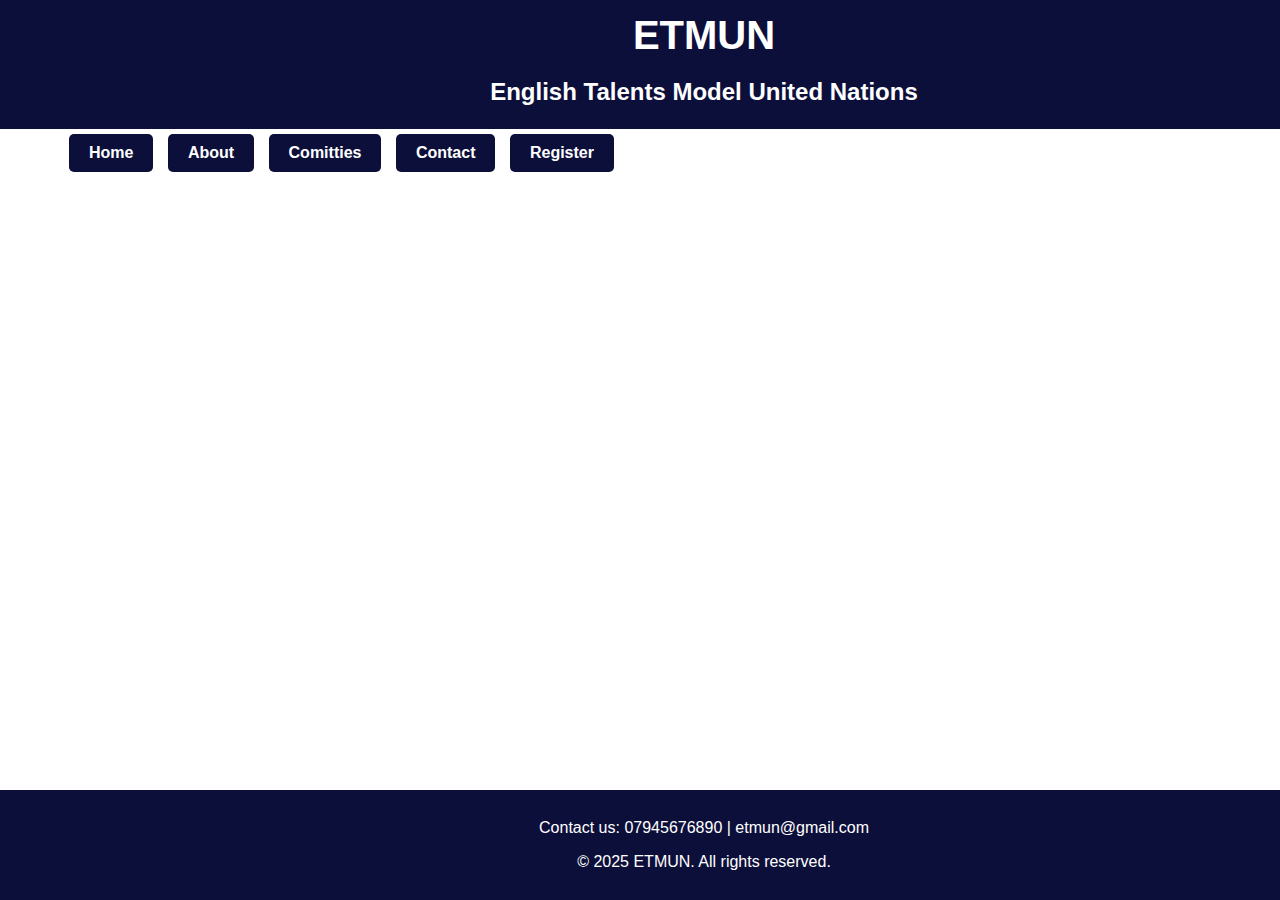
==== about.html @ a2e54c34 "." ====
<!DOCTYPE html>
<html lang="en">
  <head>
    <meta charset="UTF-8" />
    <meta name="viewport" content="width=device-width, initial-scale=1.0" />
    <title>ETMUN</title>
    <link rel="stylesheet" href="style.css" />
  </head>
  <body>
    <header>
      <a class="titles" href="index.html">ETMUN</a>
      <h2 class="sub-titles">English Talents Model United Nations</h2>
    </header>

    <nav>
      <a href="index.html" class="nav-button">Home</a>
      <a href="about.html" class="nav-button">About</a>
      <a href="comitties.html" class="nav-button">Comitties</a>
      <a href="contact.html" class="nav-button">Contact</a>
      <a href="register.html" class="nav-button">Register</a>
    </nav>

    <script src="script.js"></script>

    <footer>
      <p>Contact us: 07945676890 | etmun@gmail.com</p>
      <p>© 2025 ETMUN. All rights reserved.</p>
    </footer>
  </body>
</html>
---- style.css ----
html,
body {
  overflow: hidden;
  height: 100%;
  display: flex;
  flex-direction: column;
  margin: 0%;
  width: 100%;
}

body {
  color: white;
  padding-left: 5%;
  padding-right: 5%;
  font-family: Helvetica, sans-serif;
  height: 100%;
}

.titles {
  color: white;
  font-size: 250%;
  font-weight: bold;
  margin-bottom: 10px;
  text-align: center;
  text-decoration: none;
}

.sub-titles {
  font-size: 150%;
  font-weight: bold;
  margin-bottom: 10px;
  text-align: center;
}

header {
  margin-left: -5%;
  margin-right: -5%;
  text-align: center;
  padding: 1%;
  background-color: #0d0f3b;
}
footer {
  margin-top: auto;
  margin-left: -5%;
  margin-right: -5%;
  text-align: center;
  padding: 1%;
  background-color: #0d0f3b;
}

.nav-button {
  display: inline-block;
  padding: 10px 20px;
  margin: 5px;
  background-color: #0d0f3b;
  color: white;
  text-decoration: none;
  font-weight: bold;
  border-radius: 5px;
  transition: background 0.3s ease-in-out;
}

.nav-button:hover {
  background-color: #161972;
}
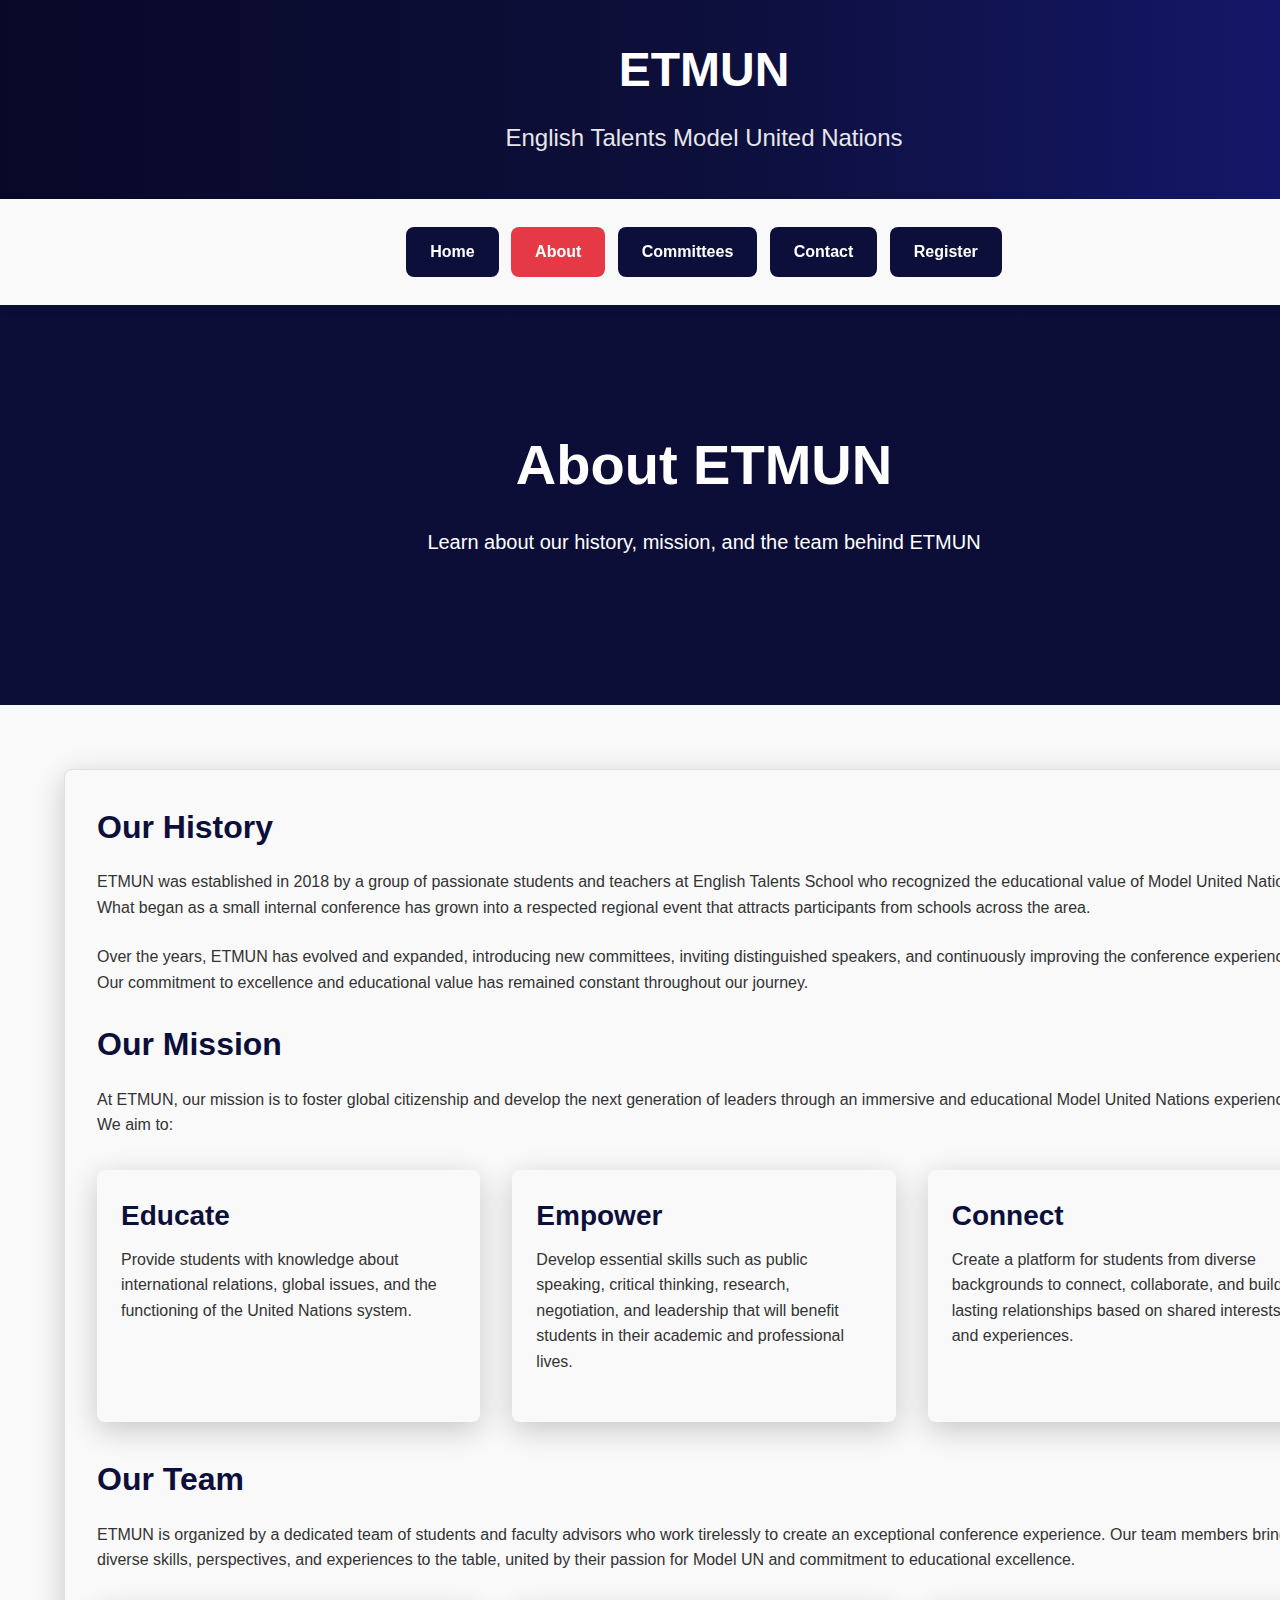
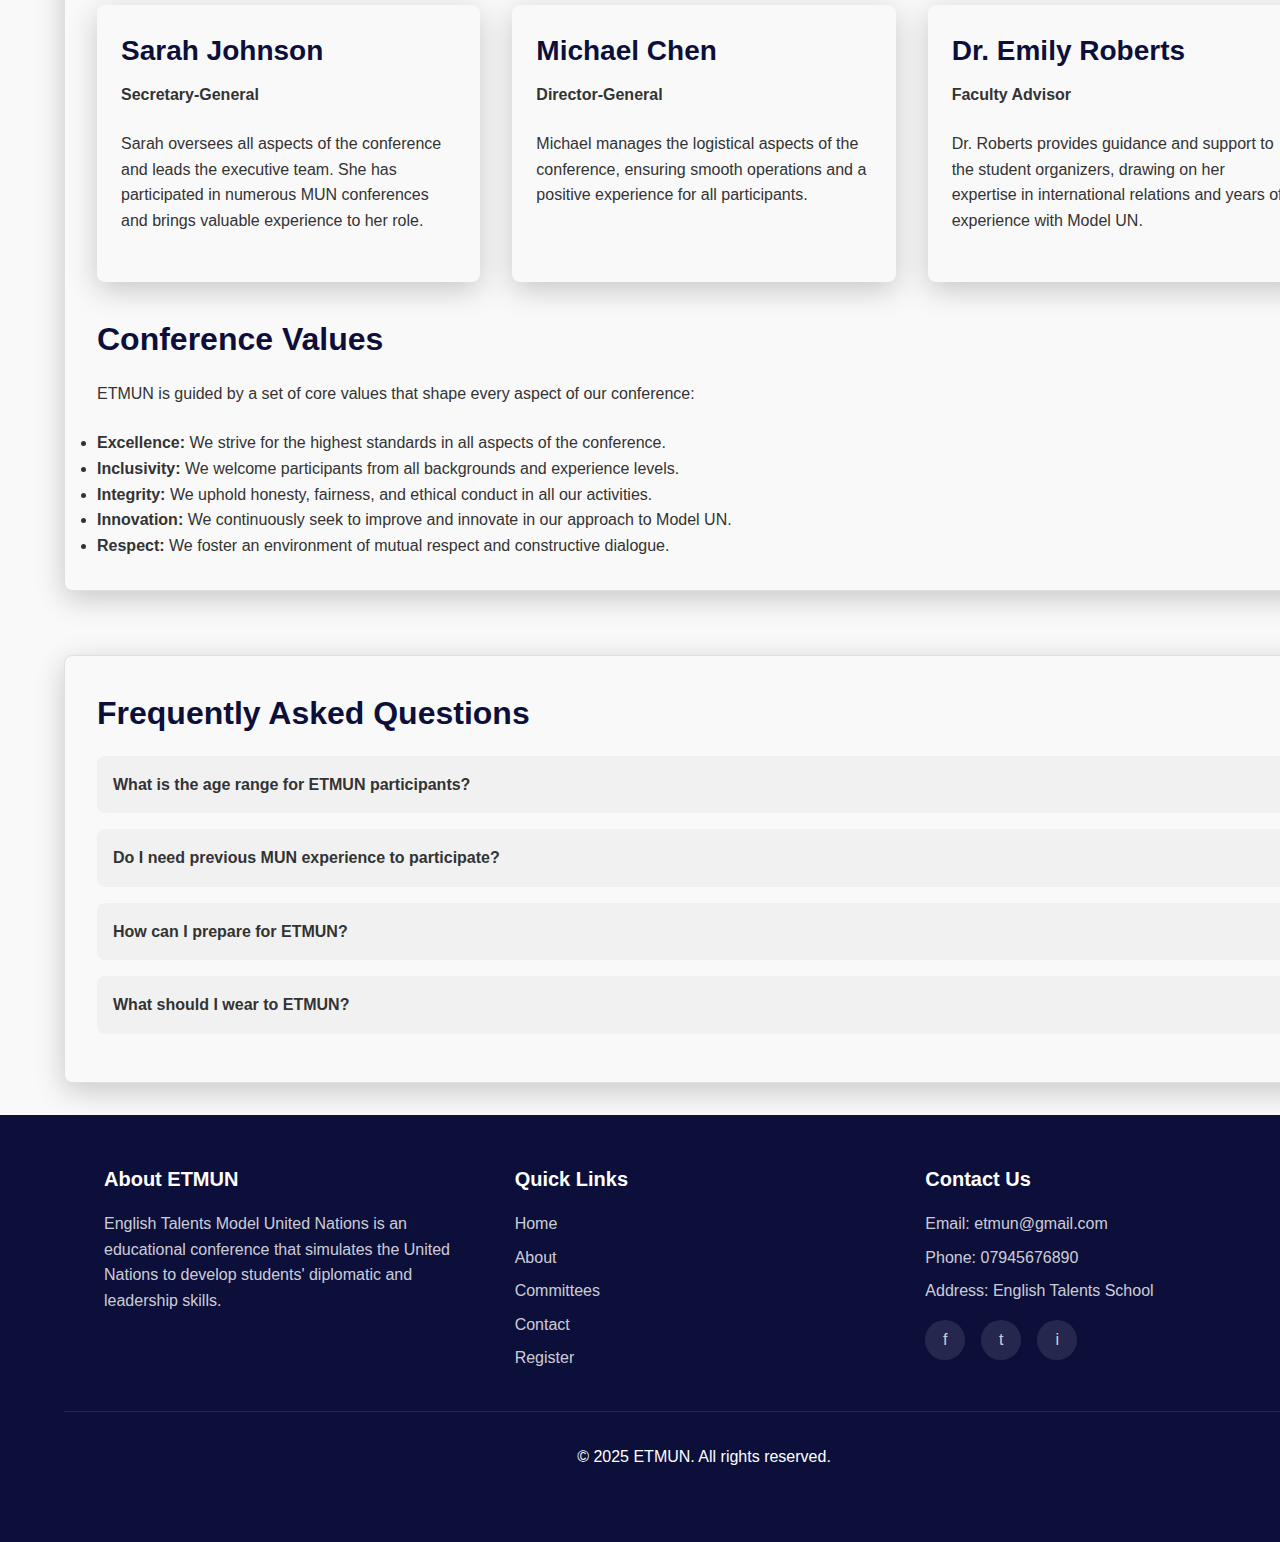
==== commit 6d982697: "Add upgrade plan and todo list for ETMUN website improvements" ====
--- a/about.html
+++ b/about.html
@@ -3,8 +3,10 @@
   <head>
     <meta charset="UTF-8" />
     <meta name="viewport" content="width=device-width, initial-scale=1.0" />
-    <title>ETMUN</title>
+    <meta name="description" content="Learn about ETMUN - English Talents Model United Nations conference, its history, mission, and the team behind it." />
+    <title>About ETMUN - English Talents Model United Nations</title>
     <link rel="stylesheet" href="style.css" />
+    <link rel="icon" href="images/favicon.ico" type="image/x-icon" />
   </head>
   <body>
     <header>
@@ -13,18 +15,182 @@
     </header>
 
     <nav>
-      <a href="index.html" class="nav-button">Home</a>
-      <a href="about.html" class="nav-button">About</a>
-      <a href="comitties.html" class="nav-button">Comitties</a>
-      <a href="contact.html" class="nav-button">Contact</a>
-      <a href="register.html" class="nav-button">Register</a>
+      <button class="mobile-menu-btn">☰</button>
+      <div class="nav-links">
+        <a href="index.html" class="nav-button">Home</a>
+        <a href="about.html" class="nav-button">About</a>
+        <a href="committees.html" class="nav-button">Committees</a>
+        <a href="contact.html" class="nav-button">Contact</a>
+        <a href="register.html" class="nav-button">Register</a>
+      </div>
     </nav>
 
-    <script src="script.js"></script>
+    <section class="hero">
+      <div class="hero-content">
+        <h1>About ETMUN</h1>
+        <p>Learn about our history, mission, and the team behind ETMUN</p>
+      </div>
+    </section>
+
+    <section class="content">
+      <h2>Our History</h2>
+      <p>
+        ETMUN was established in 2018 by a group of passionate students and teachers at English Talents School who recognized the educational value of Model United Nations. What began as a small internal conference has grown into a respected regional event that attracts participants from schools across the area.
+      </p>
+      <p>
+        Over the years, ETMUN has evolved and expanded, introducing new committees, inviting distinguished speakers, and continuously improving the conference experience. Our commitment to excellence and educational value has remained constant throughout our journey.
+      </p>
+      
+      <h2>Our Mission</h2>
+      <p>
+        At ETMUN, our mission is to foster global citizenship and develop the next generation of leaders through an immersive and educational Model United Nations experience. We aim to:
+      </p>
+      <div class="card-container">
+        <div class="card">
+          <div class="card-content">
+            <h3>Educate</h3>
+            <p>
+              Provide students with knowledge about international relations, global issues, and the functioning of the United Nations system.
+            </p>
+          </div>
+        </div>
+        <div class="card">
+          <div class="card-content">
+            <h3>Empower</h3>
+            <p>
+              Develop essential skills such as public speaking, critical thinking, research, negotiation, and leadership that will benefit students in their academic and professional lives.
+            </p>
+          </div>
+        </div>
+        <div class="card">
+          <div class="card-content">
+            <h3>Connect</h3>
+            <p>
+              Create a platform for students from diverse backgrounds to connect, collaborate, and build lasting relationships based on shared interests and experiences.
+            </p>
+          </div>
+        </div>
+      </div>
+
+      <h2>Our Team</h2>
+      <p>
+        ETMUN is organized by a dedicated team of students and faculty advisors who work tirelessly to create an exceptional conference experience. Our team members bring diverse skills, perspectives, and experiences to the table, united by their passion for Model UN and commitment to educational excellence.
+      </p>
+      
+      <div class="card-container">
+        <div class="card">
+          <div class="card-content">
+            <h3>Sarah Johnson</h3>
+            <p><strong>Secretary-General</strong></p>
+            <p>
+              Sarah oversees all aspects of the conference and leads the executive team. She has participated in numerous MUN conferences and brings valuable experience to her role.
+            </p>
+          </div>
+        </div>
+        <div class="card">
+          <div class="card-content">
+            <h3>Michael Chen</h3>
+            <p><strong>Director-General</strong></p>
+            <p>
+              Michael manages the logistical aspects of the conference, ensuring smooth operations and a positive experience for all participants.
+            </p>
+          </div>
+        </div>
+        <div class="card">
+          <div class="card-content">
+            <h3>Dr. Emily Roberts</h3>
+            <p><strong>Faculty Advisor</strong></p>
+            <p>
+              Dr. Roberts provides guidance and support to the student organizers, drawing on her expertise in international relations and years of experience with Model UN.
+            </p>
+          </div>
+        </div>
+      </div>
+
+      <h2>Conference Values</h2>
+      <p>
+        ETMUN is guided by a set of core values that shape every aspect of our conference:
+      </p>
+      <ul>
+        <li><strong>Excellence:</strong> We strive for the highest standards in all aspects of the conference.</li>
+        <li><strong>Inclusivity:</strong> We welcome participants from all backgrounds and experience levels.</li>
+        <li><strong>Integrity:</strong> We uphold honesty, fairness, and ethical conduct in all our activities.</li>
+        <li><strong>Innovation:</strong> We continuously seek to improve and innovate in our approach to Model UN.</li>
+        <li><strong>Respect:</strong> We foster an environment of mutual respect and constructive dialogue.</li>
+      </ul>
+    </section>
+
+    <section class="content">
+      <h2>Frequently Asked Questions</h2>
+      
+      <div class="accordion">
+        <div class="accordion-header">
+          What is the age range for ETMUN participants? <span class="accordion-icon">+</span>
+        </div>
+        <div class="accordion-content">
+          <p>ETMUN is primarily designed for high school students (ages 14-18). However, we occasionally make exceptions for particularly motivated younger students or university students who wish to participate as delegates or chairs.</p>
+        </div>
+      </div>
+      
+      <div class="accordion">
+        <div class="accordion-header">
+          Do I need previous MUN experience to participate? <span class="accordion-icon">+</span>
+        </div>
+        <div class="accordion-content">
+          <p>No, prior experience is not required. ETMUN welcomes delegates of all experience levels, from beginners to seasoned participants. We provide training sessions and resources to help newcomers prepare for the conference.</p>
+        </div>
+      </div>
+      
+      <div class="accordion">
+        <div class="accordion-header">
+          How can I prepare for ETMUN? <span class="accordion-icon">+</span>
+        </div>
+        <div class="accordion-content">
+          <p>We recommend researching your assigned country and committee topics, practicing public speaking, and familiarizing yourself with MUN rules of procedure. We provide study guides and resources to help you prepare. Additionally, many schools have MUN clubs that offer training and practice sessions.</p>
+        </div>
+      </div>
+      
+      <div class="accordion">
+        <div class="accordion-header">
+          What should I wear to ETMUN? <span class="accordion-icon">+</span>
+        </div>
+        <div class="accordion-content">
+          <p>ETMUN follows a formal dress code. Delegates are expected to wear Western business attire (suits, formal dresses, etc.) or appropriate formal national dress of the country they are representing.</p>
+        </div>
+      </div>
+    </section>
 
     <footer>
-      <p>Contact us: 07945676890 | etmun@gmail.com</p>
-      <p>© 2025 ETMUN. All rights reserved.</p>
+      <div class="footer-container">
+        <div class="footer-section">
+          <h3>About ETMUN</h3>
+          <p>English Talents Model United Nations is an educational conference that simulates the United Nations to develop students' diplomatic and leadership skills.</p>
+        </div>
+        <div class="footer-section">
+          <h3>Quick Links</h3>
+          <p><a href="index.html">Home</a></p>
+          <p><a href="about.html">About</a></p>
+          <p><a href="committees.html">Committees</a></p>
+          <p><a href="contact.html">Contact</a></p>
+          <p><a href="register.html">Register</a></p>
+        </div>
+        <div class="footer-section">
+          <h3>Contact Us</h3>
+          <p>Email: etmun@gmail.com</p>
+          <p>Phone: 07945676890</p>
+          <p>Address: English Talents School</p>
+          <div class="social-links">
+            <a href="#" aria-label="Facebook">f</a>
+            <a href="#" aria-label="Twitter">t</a>
+            <a href="#" aria-label="Instagram">i</a>
+          </div>
+        </div>
+      </div>
+      <div class="copyright">
+        <p>© 2025 ETMUN. All rights reserved.</p>
+      </div>
     </footer>
+
+    <script src="script.js"></script>
   </body>
 </html>
--- a/style.css
+++ b/style.css
@@ -1,65 +1,495 @@
+/* ETMUN Website Styles - Upgraded Version */
+:root {
+  --primary-color: #0d0f3b;
+  --primary-light: #161972;
+  --primary-dark: #080928;
+  --accent-color: #e63946;
+  --text-light: #ffffff;
+  --text-dark: #333333;
+  --background-light: #f9f9f9;
+  --background-gray: #f1f1f1;
+  --shadow: 0 8px 30px rgba(0, 0, 0, 0.2);
+  --transition: all 0.3s ease;
+  --border-radius: 8px;
+  --container-padding: 5%;
+}
+
+/* Base Styles */
+* {
+  box-sizing: border-box;
+  margin: 0;
+  padding: 0;
+}
+
 html,
 body {
-  overflow: hidden;
   height: 100%;
+  width: 100%;
+  margin: 0;
   display: flex;
   flex-direction: column;
-  margin: 0%;
+  font-family: 'Helvetica Neue', Helvetica, Arial, sans-serif;
+  line-height: 1.6;
+  color: var(--text-dark);
+  background-color: var(--background-light);
+}
+
+body {
+  margin-left: var(--container-padding);
+  margin-right: var(--container-padding);
+}
+
+/* Typography */
+h1, h2, h3, h4, h5, h6 {
+  margin-bottom: 1rem;
+  color: var(--primary-color);
+  font-weight: bold;
+}
+
+h1 {
+  font-size: 2.5rem;
+}
+
+h2 {
+  font-size: 2rem;
+}
+
+h3 {
+  font-size: 1.75rem;
+}
+
+p {
+  margin-bottom: 1.5rem;
+}
+
+a {
+  color: var(--primary-light);
+  text-decoration: none;
+  transition: var(--transition);
+}
+
+a:hover {
+  color: var(--accent-color);
+}
+
+/* Header Styles */
+header {
+  margin-left: calc(-1 * var(--container-padding));
+  margin-right: calc(-1 * var(--container-padding));
+  text-align: center;
+  padding: 2rem 1rem;
+  background-color: var(--primary-color);
+  background-image: linear-gradient(to right, var(--primary-dark), var(--primary-color), var(--primary-light));
+  box-shadow: var(--shadow);
+}
+
+.titles {
+  color: var(--text-light);
+  font-size: 3rem;
+  font-weight: bold;
+  margin-bottom: 10px;
+  text-align: center;
+  text-decoration: none;
+  display: inline-block;
+  transition: var(--transition);
+}
+
+.titles:hover {
+  transform: scale(1.05);
+  color: var(--text-light);
+}
+
+.sub-titles {
+  color: var(--text-light);
+  font-size: 1.5rem;
+  font-weight: normal;
+  margin-bottom: 10px;
+  text-align: center;
+  opacity: 0.9;
+}
+
+/* Navigation */
+nav {
+  display: flex;
+  justify-content: center;
+  align-items: center;
+  padding: 1.5rem 0;
+  gap: 1rem;
+  flex-wrap: wrap;
+  position: sticky;
+  top: 0;
+  background-color: var(--background-light);
+  z-index: 100;
+  margin-left: calc(-1 * var(--container-padding));
+  margin-right: calc(-1 * var(--container-padding));
+  padding-left: var(--container-padding);
+  padding-right: var(--container-padding);
+  box-shadow: 0 2px 10px rgba(0, 0, 0, 0.1);
+}
+
+.nav-button {
+  display: inline-block;
+  padding: 0.75rem 1.5rem;
+  margin: 0.25rem;
+  background-color: var(--primary-color);
+  color: var(--text-light);
+  text-decoration: none;
+  font-weight: bold;
+  border-radius: var(--border-radius);
+  transition: var(--transition);
+}
+
+.nav-button:hover {
+  background-color: var(--primary-light);
+  transform: translateY(-3px);
+  box-shadow: 0 4px 8px rgba(0, 0, 0, 0.2);
+}
+
+.nav-button.active {
+  background-color: var(--accent-color);
+}
+
+.mobile-menu-btn {
+  display: none;
+  background: none;
+  border: none;
+  font-size: 1.5rem;
+  color: var(--primary-color);
+  cursor: pointer;
+}
+
+/* Content Sections */
+.content {
+  margin: 2rem 0;
+  color: var(--text-dark);
+  padding: 2rem;
+  border-radius: var(--border-radius);
+  box-shadow: var(--shadow);
+  background-color: var(--background-light);
+  border: 1px solid #e0e0e0;
+  transition: var(--transition);
+}
+
+.content:hover {
+  transform: translateY(-5px);
+  box-shadow: 0 12px 30px rgba(0, 0, 0, 0.15);
+}
+
+/* Hero Section */
+.hero {
+  position: relative;
+  margin-left: calc(-1 * var(--container-padding));
+  margin-right: calc(-1 * var(--container-padding));
+  height: 60vh;
+  min-height: 400px;
+  display: flex;
+  align-items: center;
+  justify-content: center;
+  text-align: center;
+  color: var(--text-light);
+  background-color: var(--primary-dark);
+  background-image: linear-gradient(rgba(13, 15, 59, 0.8), rgba(13, 15, 59, 0.8)), url('images/hero-background.jpg');
+  background-size: cover;
+  background-position: center;
+  margin-bottom: 2rem;
+}
+
+.hero-content {
+  max-width: 800px;
+  padding: 2rem;
+}
+
+.hero h1 {
+  font-size: 3.5rem;
+  margin-bottom: 1rem;
+  color: var(--text-light);
+}
+
+.hero p {
+  font-size: 1.25rem;
+  margin-bottom: 2rem;
+}
+
+.btn {
+  display: inline-block;
+  padding: 0.75rem 1.5rem;
+  background-color: var(--accent-color);
+  color: var(--text-light);
+  text-decoration: none;
+  font-weight: bold;
+  border-radius: var(--border-radius);
+  transition: var(--transition);
+  border: none;
+  cursor: pointer;
+}
+
+.btn:hover {
+  background-color: #d32836;
+  transform: translateY(-3px);
+  box-shadow: 0 4px 8px rgba(0, 0, 0, 0.2);
+}
+
+.btn-outline {
+  background-color: transparent;
+  border: 2px solid var(--text-light);
+}
+
+.btn-outline:hover {
+  background-color: var(--text-light);
+  color: var(--primary-color);
+}
+
+/* Card Layout */
+.card-container {
+  display: grid;
+  grid-template-columns: repeat(auto-fill, minmax(300px, 1fr));
+  gap: 2rem;
+  margin: 2rem 0;
+}
+
+.card {
+  background-color: var(--background-light);
+  border-radius: var(--border-radius);
+  box-shadow: var(--shadow);
+  overflow: hidden;
+  transition: var(--transition);
+}
+
+.card:hover {
+  transform: translateY(-10px);
+  box-shadow: 0 15px 30px rgba(0, 0, 0, 0.2);
+}
+
+.card-img {
   width: 100%;
-}
-
-body {
-  color: white;
-  padding-left: 5%;
-  padding-right: 5%;
-  font-family: Helvetica, sans-serif;
-  height: 100%;
-}
-
-.titles {
-  color: white;
-  font-size: 250%;
-  font-weight: bold;
-  margin-bottom: 10px;
-  text-align: center;
-  text-decoration: none;
-}
-
-.sub-titles {
-  font-size: 150%;
-  font-weight: bold;
-  margin-bottom: 10px;
-  text-align: center;
-}
-
-header {
-  margin-left: -5%;
-  margin-right: -5%;
-  text-align: center;
-  padding: 1%;
-  background-color: #0d0f3b;
-}
+  height: 200px;
+  object-fit: cover;
+}
+
+.card-content {
+  padding: 1.5rem;
+}
+
+.card h3 {
+  margin-bottom: 0.5rem;
+}
+
+/* Form Styles */
+.form-group {
+  margin-bottom: 1.5rem;
+}
+
+label {
+  display: block;
+  margin-bottom: 0.5rem;
+  font-weight: bold;
+}
+
+input, textarea, select {
+  width: 100%;
+  padding: 0.75rem;
+  border: 1px solid #ddd;
+  border-radius: var(--border-radius);
+  font-family: inherit;
+  font-size: 1rem;
+  transition: var(--transition);
+}
+
+input:focus, textarea:focus, select:focus {
+  outline: none;
+  border-color: var(--primary-light);
+  box-shadow: 0 0 0 3px rgba(22, 25, 114, 0.1);
+}
+
+textarea {
+  min-height: 150px;
+  resize: vertical;
+}
+
+/* Footer */
 footer {
   margin-top: auto;
-  margin-left: -5%;
-  margin-right: -5%;
-  text-align: center;
-  padding: 1%;
-  background-color: #0d0f3b;
-}
-
-.nav-button {
-  display: inline-block;
-  padding: 10px 20px;
-  margin: 5px;
-  background-color: #0d0f3b;
-  color: white;
-  text-decoration: none;
-  font-weight: bold;
-  border-radius: 5px;
-  transition: background 0.3s ease-in-out;
-}
-
-.nav-button:hover {
-  background-color: #161972;
-}
+  margin-left: calc(-1 * var(--container-padding));
+  margin-right: calc(-1 * var(--container-padding));
+  background-color: var(--primary-color);
+  color: var(--text-light);
+  padding: 3rem var(--container-padding);
+}
+
+.footer-container {
+  display: grid;
+  grid-template-columns: repeat(auto-fit, minmax(250px, 1fr));
+  gap: 2rem;
+  max-width: 1200px;
+  margin: 0 auto;
+}
+
+.footer-section h3 {
+  color: var(--text-light);
+  margin-bottom: 1rem;
+  font-size: 1.25rem;
+}
+
+.footer-section p, .footer-section a {
+  color: rgba(255, 255, 255, 0.8);
+  margin-bottom: 0.5rem;
+}
+
+.footer-section a:hover {
+  color: var(--text-light);
+}
+
+.social-links {
+  display: flex;
+  gap: 1rem;
+  margin-top: 1rem;
+}
+
+.social-links a {
+  display: inline-flex;
+  align-items: center;
+  justify-content: center;
+  width: 40px;
+  height: 40px;
+  background-color: rgba(255, 255, 255, 0.1);
+  border-radius: 50%;
+  transition: var(--transition);
+}
+
+.social-links a:hover {
+  background-color: var(--accent-color);
+  transform: translateY(-3px);
+}
+
+.copyright {
+  text-align: center;
+  padding-top: 2rem;
+  margin-top: 2rem;
+  border-top: 1px solid rgba(255, 255, 255, 0.1);
+}
+
+/* Utility Classes */
+.text-center {
+  text-align: center;
+}
+
+.mt-1 { margin-top: 0.5rem; }
+.mt-2 { margin-top: 1rem; }
+.mt-3 { margin-top: 1.5rem; }
+.mt-4 { margin-top: 2rem; }
+.mt-5 { margin-top: 3rem; }
+
+.mb-1 { margin-bottom: 0.5rem; }
+.mb-2 { margin-bottom: 1rem; }
+.mb-3 { margin-bottom: 1.5rem; }
+.mb-4 { margin-bottom: 2rem; }
+.mb-5 { margin-bottom: 3rem; }
+
+/* Accordion */
+.accordion {
+  margin-bottom: 1rem;
+}
+
+.accordion-header {
+  background-color: var(--background-gray);
+  padding: 1rem;
+  cursor: pointer;
+  border-radius: var(--border-radius);
+  font-weight: bold;
+  display: flex;
+  justify-content: space-between;
+  align-items: center;
+  transition: var(--transition);
+}
+
+.accordion-header:hover {
+  background-color: #e9e9e9;
+}
+
+.accordion-content {
+  padding: 0;
+  max-height: 0;
+  overflow: hidden;
+  transition: max-height 0.3s ease, padding 0.3s ease;
+}
+
+.accordion-content.active {
+  padding: 1rem;
+  max-height: 500px;
+  border: 1px solid #e9e9e9;
+  border-top: none;
+  border-radius: 0 0 var(--border-radius) var(--border-radius);
+}
+
+/* Responsive Design */
+@media (max-width: 992px) {
+  .hero h1 {
+    font-size: 3rem;
+  }
+}
+
+@media (max-width: 768px) {
+  :root {
+    --container-padding: 3%;
+  }
+  
+  .hero {
+    height: 50vh;
+  }
+  
+  .hero h1 {
+    font-size: 2.5rem;
+  }
+  
+  .mobile-menu-btn {
+    display: block;
+  }
+  
+  nav {
+    flex-direction: column;
+    align-items: flex-start;
+    padding: 1rem var(--container-padding);
+  }
+  
+  .nav-links {
+    display: none;
+    width: 100%;
+    flex-direction: column;
+  }
+  
+  .nav-links.active {
+    display: flex;
+  }
+  
+  .nav-button {
+    width: 100%;
+    text-align: center;
+    margin: 0.25rem 0;
+  }
+}
+
+@media (max-width: 576px) {
+  h1 {
+    font-size: 2rem;
+  }
+  
+  h2 {
+    font-size: 1.75rem;
+  }
+  
+  .hero h1 {
+    font-size: 2rem;
+  }
+  
+  .hero p {
+    font-size: 1rem;
+  }
+  
+  .content {
+    padding: 1.5rem;
+  }
+  
+  .footer-container {
+    grid-template-columns: 1fr;
+  }
+}
